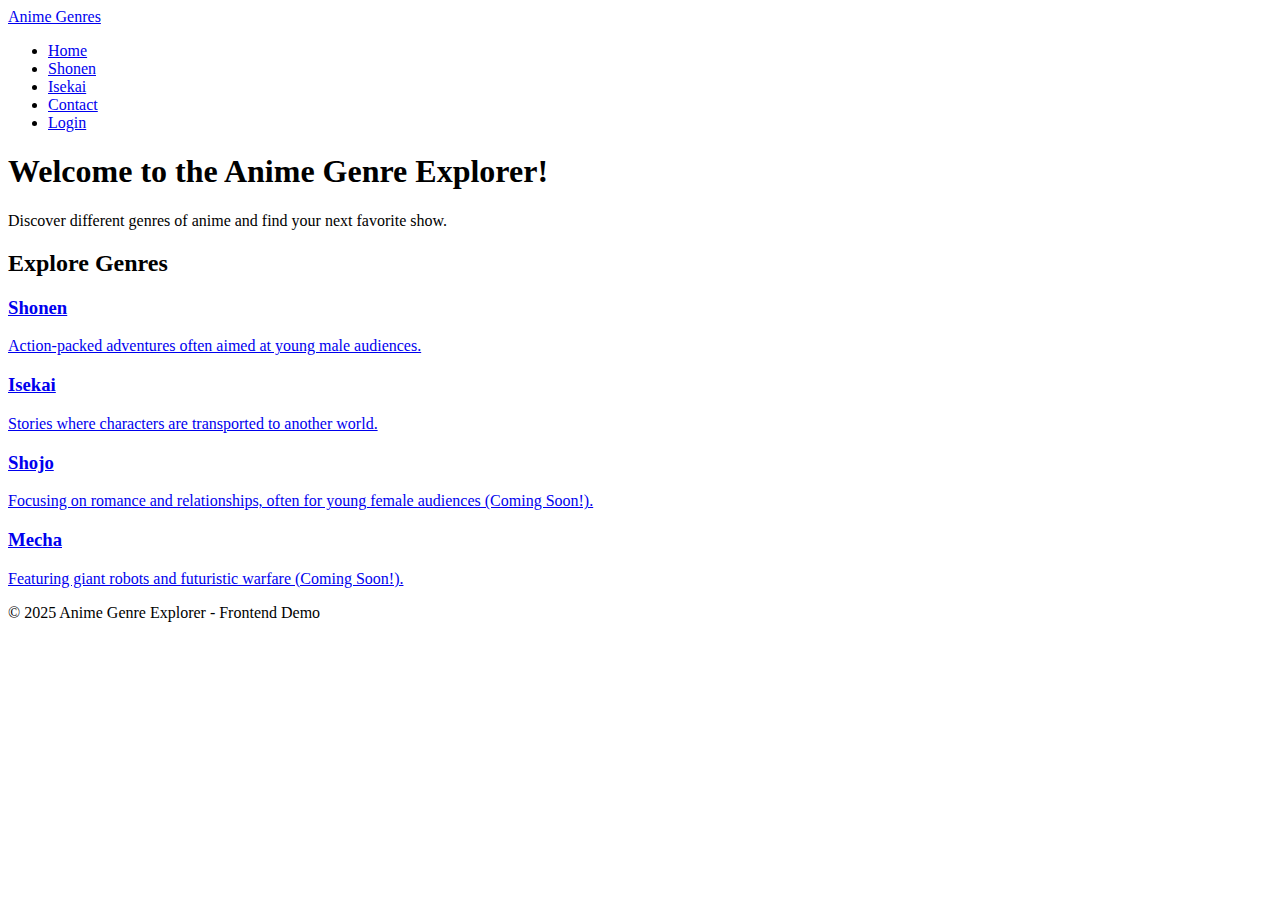
==== index.html @ ca42f4ba "Create index.html" ====
<!DOCTYPE html>
<html lang="en">
<head>
    <meta charset="UTF-8">
    <meta name="viewport" content="width=device-width, initial-scale=1.0">
    <title>Anime Genre Explorer</title>
    <link rel="stylesheet" href="css/style.css">
</head>
<body>
    <header>
        <nav>
            <a href="index.html" class="logo">Anime Genres</a>
            <ul>
                <li><a href="index.html">Home</a></li>
                <li><a href="shonen.html">Shonen</a></li>
                <li><a href="isekai.html">Isekai</a></li>
                <li><a href="contact.html">Contact</a></li>
                <li><a href="login.html">Login</a></li>
            </ul>
        </nav>
    </header>

    <main>
        <section class="hero">
            <h1>Welcome to the Anime Genre Explorer!</h1>
            <p>Discover different genres of anime and find your next favorite show.</p>
        </section>

        <section class="genre-links">
            <h2>Explore Genres</h2>
            <div class="genre-grid">
                <a href="shonen.html" class="genre-card">
                    <h3>Shonen</h3>
                    <p>Action-packed adventures often aimed at young male audiences.</p>
                </a>
                <a href="isekai.html" class="genre-card">
                    <h3>Isekai</h3>
                    <p>Stories where characters are transported to another world.</p>
                </a>
                <a href="#" class="genre-card disabled-card">
                    <h3>Shojo</h3>
                    <p>Focusing on romance and relationships, often for young female audiences (Coming Soon!).</p>
                </a>
                 <a href="#" class="genre-card disabled-card">
                    <h3>Mecha</h3>
                    <p>Featuring giant robots and futuristic warfare (Coming Soon!).</p>
                </a>
            </div>
        </section>
    </main>

    <footer>
        <p>&copy; 2025 Anime Genre Explorer - Frontend Demo</p>
    </footer>

    <script src="js/script.js"></script>
</body>
</html>
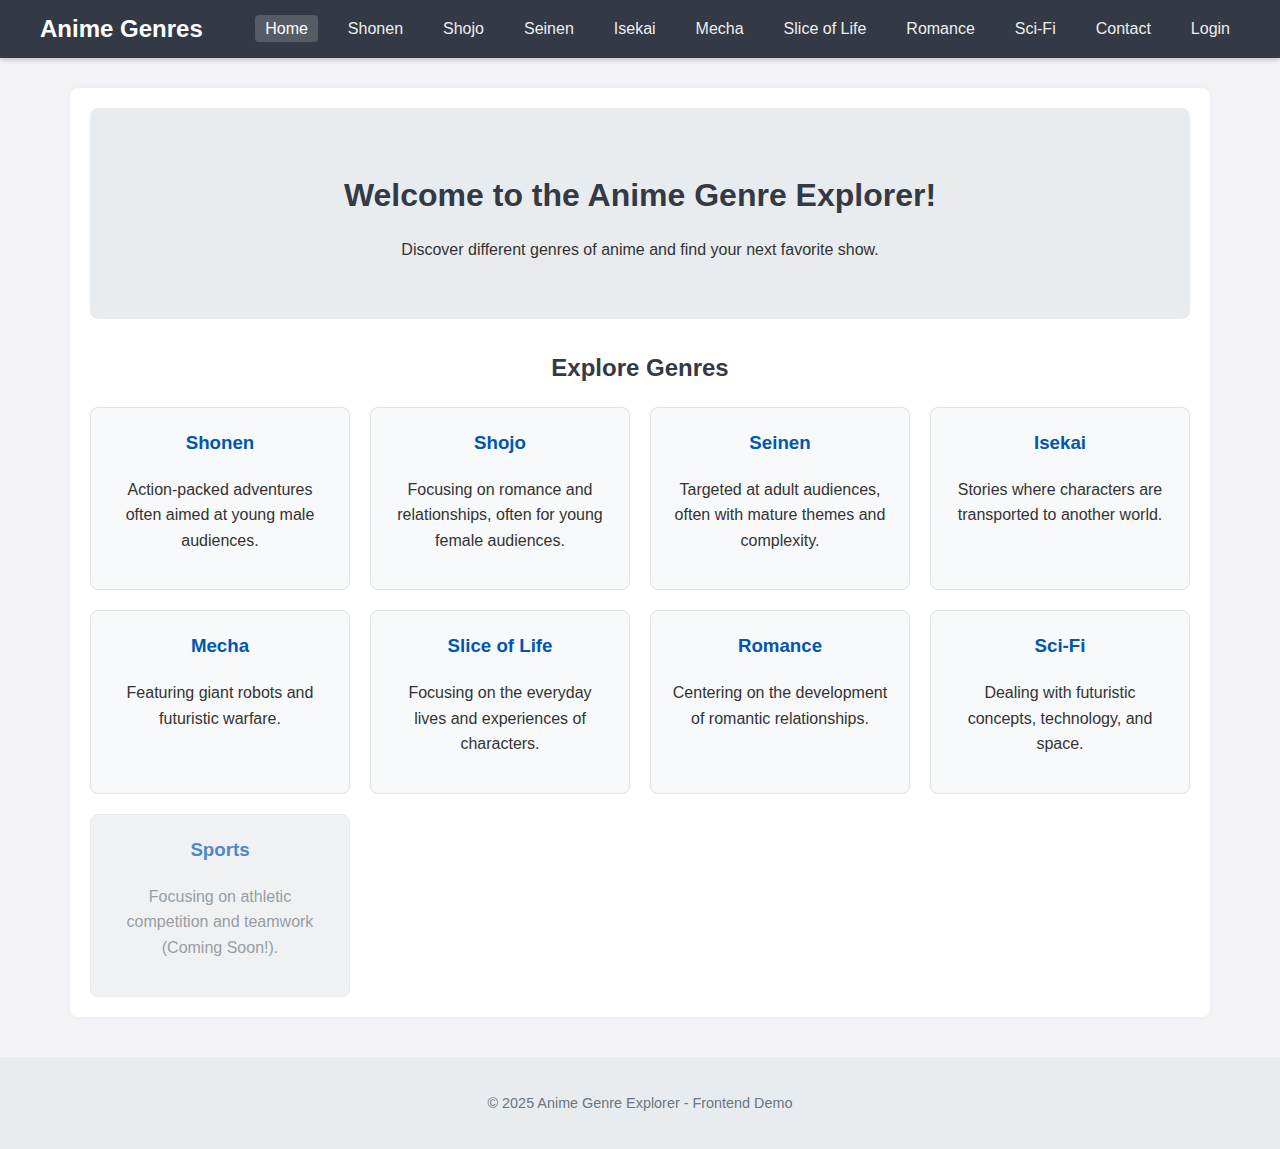
==== commit 2cb95f62: "Update index.html" ====
--- a/index.html
+++ b/index.html
@@ -4,16 +4,23 @@
     <meta charset="UTF-8">
     <meta name="viewport" content="width=device-width, initial-scale=1.0">
     <title>Anime Genre Explorer</title>
-    <link rel="stylesheet" href="css/style.css">
+    <meta name="description" content="Explore various genres of anime like Shonen, Shojo, Isekai, Mecha, and more. Find descriptions, examples, and get random suggestions.">
+    <link rel="stylesheet" href="style.css">
 </head>
-<body>
+<body class="homepage">
     <header>
         <nav>
             <a href="index.html" class="logo">Anime Genres</a>
             <ul>
-                <li><a href="index.html">Home</a></li>
+                <li><a href="index.html" class="active">Home</a></li>
                 <li><a href="shonen.html">Shonen</a></li>
+                <li><a href="shojo.html">Shojo</a></li>
+                <li><a href="seinen.html">Seinen</a></li>
                 <li><a href="isekai.html">Isekai</a></li>
+                <li><a href="mecha.html">Mecha</a></li>
+                <li><a href="slice-of-life.html">Slice of Life</a></li>
+                <li><a href="romance.html">Romance</a></li>
+                <li><a href="sci-fi.html">Sci-Fi</a></li>
                 <li><a href="contact.html">Contact</a></li>
                 <li><a href="login.html">Login</a></li>
             </ul>
@@ -29,21 +36,60 @@
         <section class="genre-links">
             <h2>Explore Genres</h2>
             <div class="genre-grid">
-                <a href="shonen.html" class="genre-card">
-                    <h3>Shonen</h3>
-                    <p>Action-packed adventures often aimed at young male audiences.</p>
+                <a href="shonen.html" class="genre-card" style="background-image: url('https://i.redd.it/7z9k5j88iigb1.png');" aria-label="Explore Shonen Genre">
+                    <div class="card-overlay">
+                        <h3>Shonen</h3>
+                        <p>Action-packed adventures often aimed at young male audiences.</p>
+                    </div>
                 </a>
-                <a href="isekai.html" class="genre-card">
-                    <h3>Isekai</h3>
-                    <p>Stories where characters are transported to another world.</p>
+                <a href="shojo.html" class="genre-card" style="background-image: url('https://static1.dualshockersimages.com/wordpress/wp-content/uploads/2022/11/10-best-shoujo-anime-officially-ranked.jpg?q=50&fit=crop&w=1140&h=&dpr=1.5');" aria-label="Explore Shojo Genre">
+                     <div class="card-overlay">
+                        <h3>Shojo</h3>
+                        <p>Focusing on romance and relationships, often for young female audiences.</p>
+                    </div>
                 </a>
-                <a href="#" class="genre-card disabled-card">
-                    <h3>Shojo</h3>
-                    <p>Focusing on romance and relationships, often for young female audiences (Coming Soon!).</p>
+                 <a href="seinen.html" class="genre-card" style="background-image: url('https://www.anime-planet.com/images/anime/tags/seinen-318.jpg');" aria-label="Explore Seinen Genre">
+                     <div class="card-overlay">
+                        <h3>Seinen</h3>
+                        <p>Targeted at adult audiences, often with mature themes and complexity.</p>
+                     </div>
                 </a>
-                 <a href="#" class="genre-card disabled-card">
-                    <h3>Mecha</h3>
-                    <p>Featuring giant robots and futuristic warfare (Coming Soon!).</p>
+                <a href="isekai.html" class="genre-card" style="background-image: url('https://scontent-man2-1.cdninstagram.com/v/t51.29350-15/473544218_1272094387360947_5436659886349440111_n.heic?stp=dst-jpg_e35_tt6&efg=eyJ2ZW5jb2RlX3RhZyI6InRocmVhZHMuQ0FST1VTRUxfSVRFTS5pbWFnZV91cmxnZW4uMTQ0MHgxODAwLnNkci5mMjkzNTAuZGVmYXVsdF9pbWFnZSJ9&_nc_ht=scontent-man2-1.cdninstagram.com&_nc_cat=103&_nc_oc=Q6cZ2QF2LSo8SMuvLl5Qs9v-DDafjyTrsNaWrPo6HeWT8F_AxBytZC5rFQpiZVEzW8hVajU&_nc_ohc=7Ep5GgKppY8Q7kNvwHrBYiB&_nc_gid=Hcf32cMP2HgDYTkPSWzU_g&edm=APs17CUBAAAA&ccb=7-5&ig_cache_key=MzU0MzMyNDA2NDczNjkyMjAwOQ%3D%3D.3-ccb7-5&oh=00_AfFyivugQIKOfjyOOYQ71Og5gRigOFGz5Yg-E2AbaQr3cA&oe=67F84D5D&_nc_sid=10d13b');" aria-label="Explore Isekai Genre">
+                     <div class="card-overlay">
+                        <h3>Isekai</h3>
+                        <p>Stories where characters are transported to another world.</p>
+                    </div>
+                </a>
+                 <a href="mecha.html" class="genre-card" style="background-image: url('https://animeindianphilosopher.wordpress.com/wp-content/uploads/2017/01/vecl4y.jpg?w=2400&h=1600&crop=1');" aria-label="Explore Mecha Genre">
+                     <div class="card-overlay">
+                        <h3>Mecha</h3>
+                        <p>Featuring giant robots and futuristic warfare.</p>
+                     </div>
+                 </a>
+                 <a href="slice-of-life.html" class="genre-card" style="background-image: url('https://www.anime-planet.com/images/anime/tags/slice-of-life-127.jpg');" aria-label="Explore Slice of Life Genre">
+                    <div class="card-overlay">
+                        <h3>Slice of Life</h3>
+                        <p>Focusing on the everyday lives and experiences of characters.</p>
+                    </div>
+                </a>
+                 <a href="romance.html" class="genre-card" style="background-image: url('https://images.alphacoders.com/193/193181.jpg');" aria-label="Explore Romance Genre">
+                     <div class="card-overlay">
+                         <h3>Romance</h3>
+                         <p>Centering on the development of romantic relationships.</p>
+                     </div>
+                 </a>
+                <a href="sci-fi.html" class="genre-card" style="background-image: url('https://images8.alphacoders.com/937/937234.jpg');" aria-label="Explore Sci-Fi Genre">
+                    <div class="card-overlay">
+                        <h3>Sci-Fi</h3>
+                        <p>Dealing with futuristic concepts, technology, and space.</p>
+                    </div>
+                </a>
+
+                <a href="#" class="genre-card disabled-card" aria-label="Sports Genre (Coming Soon)">
+                     <div class="card-overlay disabled-overlay">
+                        <h3>Sports</h3>
+                        <p>Focusing on athletic competition and teamwork (Coming Soon!).</p>
+                    </div>
                 </a>
             </div>
         </section>
@@ -53,6 +99,8 @@
         <p>&copy; 2025 Anime Genre Explorer - Frontend Demo</p>
     </footer>
 
+    <a href="#" id="back-to-top-btn" title="Back to Top" style="display: none;">&uarr;</a>
+
     <script src="js/script.js"></script>
 </body>
 </html>
--- a/style.css
+++ b/style.css
@@ -0,0 +1,259 @@
+/* General Styles */
+body {
+    font-family: 'Segoe UI', Tahoma, Geneva, Verdana, sans-serif;
+    margin: 0;
+    padding: 0;
+    background-color: #f4f4f8; /* Light grey-blue background */
+    color: #333;
+    line-height: 1.6;
+}
+
+a {
+    color: #007bff; /* Standard blue link color */
+    text-decoration: none;
+}
+
+a:hover {
+    text-decoration: underline;
+}
+
+img {
+    max-width: 100%;
+    height: auto;
+}
+
+/* Header & Navigation */
+header {
+    background-color: #333a45; /* Dark background for header */
+    color: #fff;
+    padding: 10px 0;
+    box-shadow: 0 2px 5px rgba(0,0,0,0.2);
+}
+
+nav {
+    max-width: 1200px;
+    margin: 0 auto;
+    display: flex;
+    justify-content: space-between;
+    align-items: center;
+    padding: 0 20px;
+}
+
+nav .logo {
+    font-size: 1.5em;
+    font-weight: bold;
+    color: #fff;
+    text-decoration: none;
+}
+
+nav ul {
+    list-style: none;
+    padding: 0;
+    margin: 0;
+    display: flex;
+}
+
+nav ul li {
+    margin-left: 20px;
+}
+
+nav ul li a {
+    color: #eee;
+    text-decoration: none;
+    padding: 5px 10px;
+    border-radius: 4px;
+    transition: background-color 0.3s ease;
+}
+
+nav ul li a:hover,
+nav ul li a.active { /* Style for the current page link */
+    background-color: #555c66;
+    color: #fff;
+    text-decoration: none;
+}
+
+/* Main Content Area */
+main {
+    max-width: 1100px; /* Slightly less than nav max-width for padding */
+    margin: 30px auto;
+    padding: 20px;
+    background-color: #fff;
+    border-radius: 8px;
+    box-shadow: 0 0 10px rgba(0,0,0,0.05);
+}
+
+/* Homepage Specific */
+.hero {
+    text-align: center;
+    padding: 40px 20px;
+    background-color: #e9ecef; /* Light grey hero section */
+    border-radius: 8px;
+    margin-bottom: 30px;
+}
+
+.hero h1 {
+    margin-bottom: 10px;
+    color: #333a45;
+}
+
+.genre-links h2 {
+    text-align: center;
+    margin-bottom: 20px;
+    color: #333a45;
+}
+
+.genre-grid {
+    display: grid;
+    grid-template-columns: repeat(auto-fit, minmax(250px, 1fr));
+    gap: 20px;
+}
+
+.genre-card {
+    background-color: #f8f9fa;
+    border: 1px solid #dee2e6;
+    padding: 20px;
+    border-radius: 8px;
+    text-align: center;
+    transition: transform 0.2s ease, box-shadow 0.2s ease;
+    color: #333;
+}
+
+.genre-card:hover {
+    transform: translateY(-5px);
+    box-shadow: 0 4px 15px rgba(0,0,0,0.1);
+    text-decoration: none;
+}
+
+.genre-card.disabled-card {
+    background-color: #e9ecef;
+    color: #6c757d;
+    cursor: not-allowed;
+    opacity: 0.7;
+}
+.genre-card.disabled-card:hover {
+     transform: none;
+     box-shadow: none;
+}
+
+.genre-card h3 {
+    margin-top: 0;
+    color: #0056b3; /* Darker blue for card titles */
+}
+
+/* Content Page Specific (Genres, Contact, Login) */
+.content-page h1 {
+    color: #333a45;
+    border-bottom: 2px solid #007bff;
+    padding-bottom: 10px;
+    margin-bottom: 20px;
+}
+
+.content-page h2 {
+    color: #333a45;
+    margin-top: 30px;
+}
+
+.genre-banner {
+    width: 100%;
+    height: auto;
+    border-radius: 5px;
+    margin-bottom: 20px;
+    background-color: #eee; /* Placeholder background */
+}
+
+.content-page ul {
+    padding-left: 20px;
+}
+
+/* Form Styling (Contact, Login) */
+.form-page p:first-of-type { /* Add space below intro paragraph */
+    margin-bottom: 20px;
+}
+
+.form-page p:nth-of-type(2) { /* Style the note */
+    font-style: italic;
+    color: #6c757d; /* Grey color for note */
+    margin-bottom: 30px;
+    font-size: 0.9em;
+}
+
+
+.form-group {
+    margin-bottom: 20px;
+}
+
+.form-group label {
+    display: block;
+    margin-bottom: 5px;
+    font-weight: bold;
+}
+
+.form-group input[type="text"],
+.form-group input[type="email"],
+.form-group input[type="password"],
+.form-group textarea {
+    width: 100%;
+    padding: 10px;
+    border: 1px solid #ccc;
+    border-radius: 4px;
+    box-sizing: border-box; /* Include padding in width */
+    font-size: 1em;
+}
+
+.form-group textarea {
+    resize: vertical; /* Allow vertical resize only */
+}
+
+button[type="submit"],
+#random-suggestion-btn {
+    background-color: #007bff;
+    color: white;
+    padding: 12px 20px;
+    border: none;
+    border-radius: 5px;
+    cursor: pointer;
+    font-size: 1em;
+    transition: background-color 0.3s ease;
+}
+
+button[type="submit"]:hover,
+#random-suggestion-btn:hover {
+    background-color: #0056b3;
+}
+
+.form-feedback { /* Style for JS messages */
+    margin-top: 15px;
+    padding: 10px;
+    border-radius: 5px;
+    font-weight: bold;
+    text-align: center;
+}
+
+.form-feedback.success {
+    background-color: #d4edda; /* Light green */
+    color: #155724; /* Dark green */
+    border: 1px solid #c3e6cb;
+}
+
+.form-feedback.error {
+    background-color: #f8d7da; /* Light red */
+    color: #721c24; /* Dark red */
+    border: 1px solid #f5c6cb;
+}
+
+/* Suggestion Output */
+#suggestion-output {
+    margin-top: 15px;
+    font-weight: bold;
+    font-style: italic;
+}
+
+/* Footer */
+footer {
+    text-align: center;
+    margin-top: 40px;
+    padding: 20px;
+    background-color: #e9ecef;
+    color: #6c757d;
+    font-size: 0.9em;
+}
